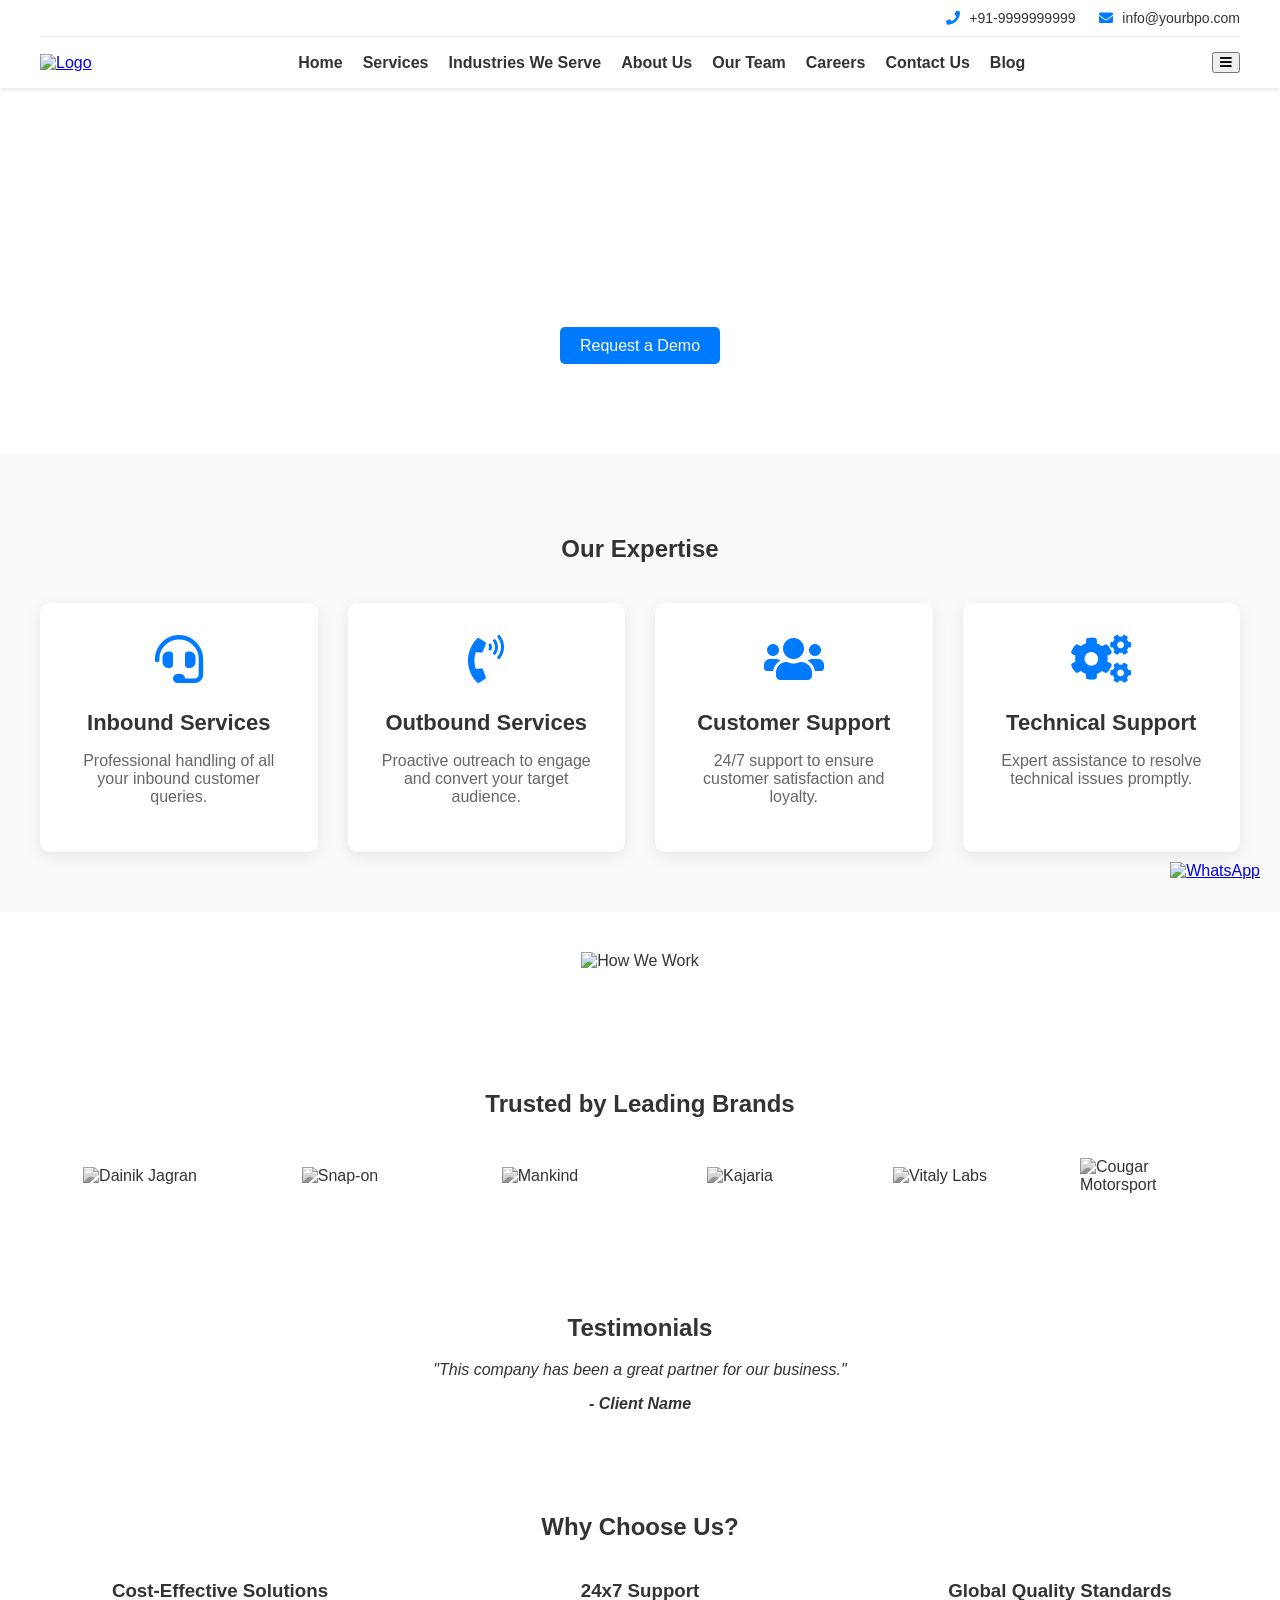
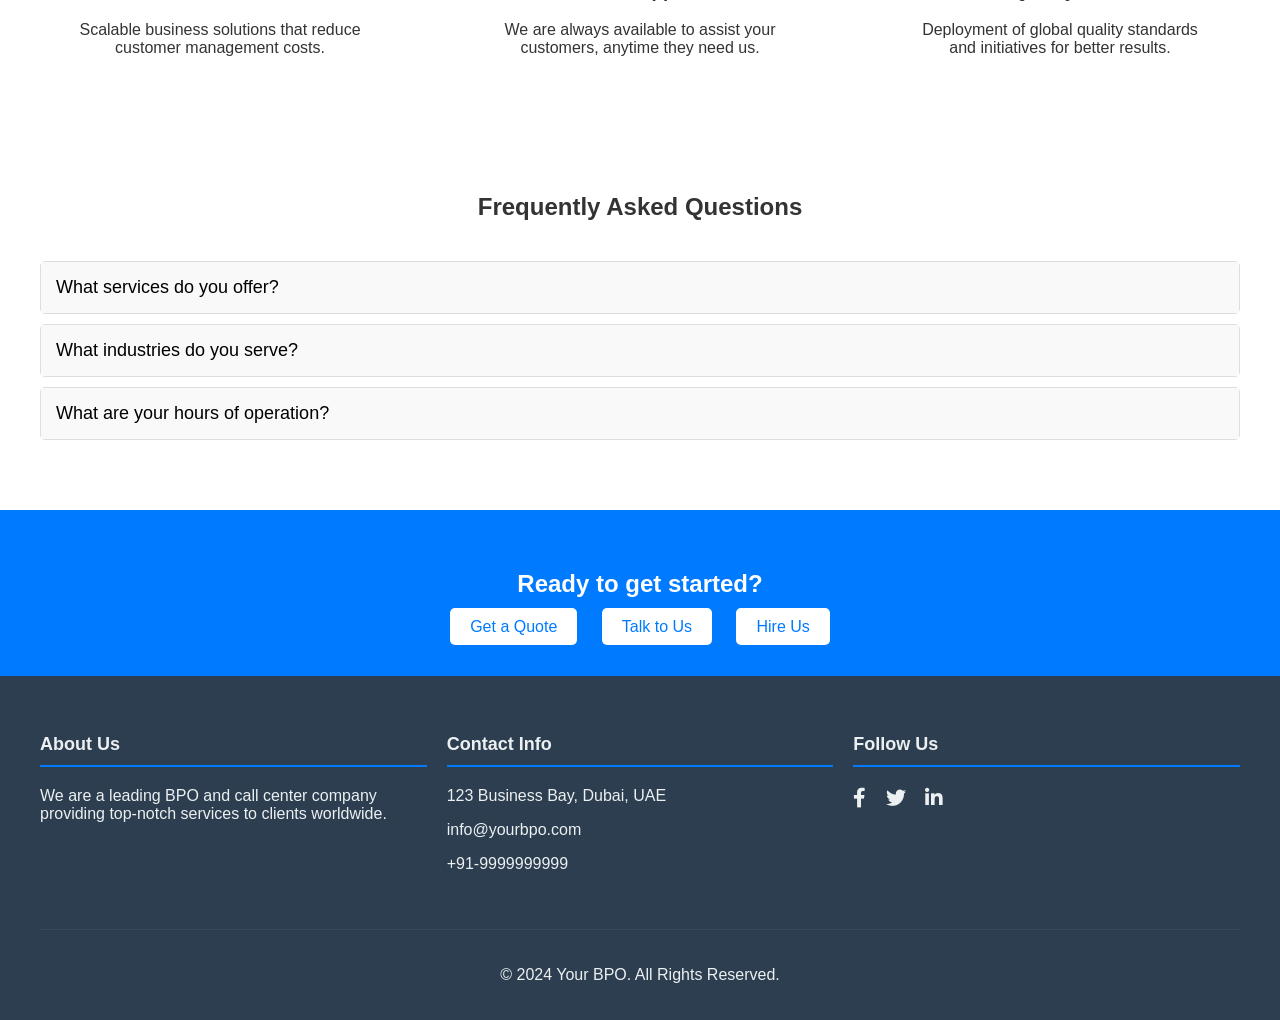
==== index.html @ 9fa323e5 "feat: Enhance home page with new sections This commit significantly enhances the home page by adding" ====
<!DOCTYPE html>
<html lang="en">
<head>
    <meta charset="UTF-8">
    <meta name="viewport" content="width=device-width, initial-scale=1.0">
    <title>BPO and Call Center</title>
    <link rel="stylesheet" href="css/style.css">
    <link rel="stylesheet" href="https://cdnjs.cloudflare.com/ajax/libs/font-awesome/5.15.4/css/all.min.css">
</head>
<body>
    <header class="site-header">
        <div class="container">
            <div class="header-top">
                <div class="contact-info">
                    <span><i class="fas fa-phone"></i> +91-9999999999</span>
                    <span><i class="fas fa-envelope"></i> info@yourbpo.com</span>
                </div>
            </div>
            <nav class="main-nav">
                <div class="logo">
                    <a href="index.html"><img src="images/logo_placeholder.png" alt="Logo"></a>
                </div>
                <ul class="nav-links">
                    <li><a href="index.html">Home</a></li>
                    <li><a href="services.html">Services</a></li>
                    <li><a href="industries.html">Industries We Serve</a></li>
                    <li><a href="about.html">About Us</a></li>
                    <li><a href="team.html">Our Team</a></li>
                    <li><a href="careers.html">Careers</a></li>
                    <li><a href="contact.html">Contact Us</a></li>
                    <li><a href="blog.html">Blog</a></li>
                </ul>
                <button class="menu-toggle"><i class="fas fa-bars"></i></button>
            </nav>
        </div>
    </header>
    <main>
        <section class="hero">
            <div class="hero-content">
                <h1>Providing Outstanding Experiences</h1>
                <p>Delivering exceptional customer interactions every time.</p>
                <a href="#" class="btn">Request a Demo</a>
            </div>
        </section>

        <section class="expertise">
            <div class="container">
                <h2>Our Expertise</h2>
                <div class="expertise-grid">
                    <div class="card">
                        <div class="card-icon"><i class="fas fa-headset"></i></div>
                        <h3 class="card-title">Inbound Services</h3>
                        <p class="card-text">Professional handling of all your inbound customer queries.</p>
                    </div>
                    <div class="card">
                        <div class="card-icon"><i class="fas fa-phone-volume"></i></div>
                        <h3 class="card-title">Outbound Services</h3>
                        <p class="card-text">Proactive outreach to engage and convert your target audience.</p>
                    </div>
                    <div class="card">
                        <div class="card-icon"><i class="fas fa-users"></i></div>
                        <h3 class="card-title">Customer Support</h3>
                        <p class="card-text">24/7 support to ensure customer satisfaction and loyalty.</p>
                    </div>
                    <div class="card">
                        <div class="card-icon"><i class="fas fa-cogs"></i></div>
                        <h3 class="card-title">Technical Support</h3>
                        <p class="card-text">Expert assistance to resolve technical issues promptly.</p>
                    </div>
                </div>
            </div>
        </section>

        <section class="how-we-work">
            <img src="images/how-we-work.jpg" alt="How We Work">
        </section>

        <section class="client-slider">
            <div class="container">
                <h2 class="slider-title">Trusted by Leading Brands</h2>
                <div class="slider">
                    <div class="slide-track">
                        <div class="slide"><img src="images/dainik-jagran.png" alt="Dainik Jagran"></div>
                        <div class="slide"><img src="images/snapon.png" alt="Snap-on"></div>
                        <div class="slide"><img src="images/mankind.png" alt="Mankind"></div>
                        <div class="slide"><img src="images/kajaria.png" alt="Kajaria"></div>
                        <div class="slide"><img src="images/vitaly-labs.png" alt="Vitaly Labs"></div>
                        <div class="slide"><img src="images/cougar-motorsport.png" alt="Cougar Motorsport"></div>
                        <div class="slide"><img src="images/blueair.png" alt="Blueair"></div>
                        <!-- Duplicate slides for seamless loop -->
                        <div class="slide"><img src="images/dainik-jagran.png" alt="Dainik Jagran"></div>
                        <div class="slide"><img src="images/snapon.png" alt="Snap-on"></div>
                        <div class="slide"><img src="images/mankind.png" alt="Mankind"></div>
                        <div class="slide"><img src="images/kajaria.png" alt="Kajaria"></div>
                        <div class="slide"><img src="images/vitaly-labs.png" alt="Vitaly Labs"></div>
                        <div class="slide"><img src="images/cougar-motorsport.png" alt="Cougar Motorsport"></div>
                        <div class="slide"><img src="images/blueair.png" alt="Blueair"></div>
                    </div>
                </div>
            </div>
        </section>

        <section class="testimonials">
            <h2>Testimonials</h2>
            <div class="testimonial">
                <p>"This company has been a great partner for our business."</p>
                <span>- Client Name</span>
            </div>
        </section>

        <section class="why-choose-us">
            <h2>Why Choose Us?</h2>
            <div class="reasons">
                <div class="reason">
                    <h3>Cost-Effective Solutions</h3>
                    <p>Scalable business solutions that reduce customer management costs.</p>
                </div>
                <div class="reason">
                    <h3>24x7 Support</h3>
                    <p>We are always available to assist your customers, anytime they need us.</p>
                </div>
                <div class="reason">
                    <h3>Global Quality Standards</h3>
                    <p>Deployment of global quality standards and initiatives for better results.</p>
                </div>
            </div>
        </section>
        <section class="faq-section">
            <div class="container">
                <h2 class="faq-title">Frequently Asked Questions</h2>
                <div class="faq-accordion">
                    <div class="faq-item">
                        <button class="faq-question">What services do you offer?</button>
                        <div class="faq-answer">
                            <p>We offer a wide range of BPO and call center services, including inbound and outbound calls, customer support, technical support, and back-office solutions.</p>
                        </div>
                    </div>
                    <div class="faq-item">
                        <button class="faq-question">What industries do you serve?</button>
                        <div class="faq-answer">
                            <p>We cater to various industries, including e-commerce, healthcare, finance, and technology.</p>
                        </div>
                    </div>
                    <div class="faq-item">
                        <button class="faq-question">What are your hours of operation?</button>
                        <div class="faq-answer">
                            <p>Our services are available 24/7 to ensure uninterrupted support for your business.</p>
                        </div>
                    </div>
                </div>
            </div>
        </section>

        <section class="cta">
            <h2>Ready to get started?</h2>
            <a href="contact.html" class="btn">Get a Quote</a>
            <a href="contact.html" class="btn">Talk to Us</a>
            <a href="contact.html" class="btn">Hire Us</a>
        </section>
    </main>
    <footer class="site-footer">
        <div class="container">
            <div class="footer-widgets">
                <div class="widget">
                    <h3 class="widget-title">About Us</h3>
                    <p>We are a leading BPO and call center company providing top-notch services to clients worldwide.</p>
                </div>
                <div class="widget">
                    <h3 class="widget-title">Contact Info</h3>
                    <p>123 Business Bay, Dubai, UAE</p>
                    <p>info@yourbpo.com</p>
                    <p>+91-9999999999</p>
                </div>
                <div class="widget">
                    <h3 class="widget-title">Follow Us</h3>
                    <div class="social-links">
                        <a href="#"><i class="fab fa-facebook-f"></i></a>
                        <a href="#"><i class="fab fa-twitter"></i></a>
                        <a href="#"><i class="fab fa-linkedin-in"></i></a>
                    </div>
                </div>
            </div>
            <div class="footer-bottom">
                <p>&copy; 2024 Your BPO. All Rights Reserved.</p>
            </div>
        </div>
    </footer>
    <a href="https://api.whatsapp.com/send/?phone=+919999999999&text=Hello,+I'm+interested+in+your+services." class="whatsapp-float" target="_blank">
        <img src="images/whatsapp.png" alt="WhatsApp">
    </a>
    <script src="js/script.js"></script>
</body>
</html>
---- css/style.css ----
/* General Styles */
body {
    font-family: Arial, sans-serif;
    margin: 0;
    padding: 0;
    background-color: #fff;
    color: #333;
}

/* Header */
.site-header {
    background-color: #fff;
    box-shadow: 0 2px 5px rgba(0,0,0,0.1);
    position: sticky;
    top: 0;
    z-index: 1000;
}

.container {
    max-width: 1200px;
    margin: 0 auto;
    padding: 0 20px;
}

.header-top {
    padding: 10px 0;
    border-bottom: 1px solid #eee;
    text-align: right;
    font-size: 14px;
}

.contact-info span {
    margin-left: 20px;
}

.contact-info i {
    margin-right: 5px;
    color: #007bff;
}

.main-nav {
    display: flex;
    justify-content: space-between;
    align-items: center;
    padding: 15px 0;
}

.logo img {
    height: 50px;
}

.nav-links {
    list-style: none;
    margin: 0;
    padding: 0;
    display: flex;
}

.nav-links li {
    margin-left: 20px;
}

.nav-links a {
    text-decoration: none;
    color: #333;
    font-weight: bold;
}

/* Hero Section */
.hero {
    background-image: url('../images/hero-bg.jpg');
    background-size: cover;
    background-position: center;
    color: #fff;
    text-align: center;
    padding: 100px 20px;
}

.hero-content h1 {
    font-size: 48px;
    margin-bottom: 20px;
}

.btn {
    background-color: #007bff;
    color: #fff;
    padding: 10px 20px;
    text-decoration: none;
    border-radius: 5px;
}

/* Footer */
.site-footer {
    background-color: #2c3e50;
    color: #ecf0f1;
    padding: 40px 0 0;
}

.footer-widgets {
    display: flex;
    justify-content: space-between;
    flex-wrap: wrap;
    gap: 20px;
    padding-bottom: 40px;
}

.widget {
    flex: 1;
    min-width: 250px;
}

.widget-title {
    font-size: 18px;
    margin-bottom: 20px;
    border-bottom: 2px solid #007bff;
    padding-bottom: 10px;
}

.social-links a {
    color: #ecf0f1;
    margin-right: 15px;
    font-size: 20px;
}

.footer-bottom {
    text-align: center;
    padding: 20px 0;
    border-top: 1px solid #34495e;
}

/* Expertise Section */
.expertise {
    padding: 40px 20px;
    text-align: center;
}

/* Responsive Design */
@media (max-width: 768px) {
    .nav-links {
        display: none;
        flex-direction: column;
        width: 100%;
        background-color: #fff;
    }

    .nav-links.active {
        display: flex;
    }

    .main-nav {
        flex-wrap: wrap;
    }

    .reasons {
        flex-direction: column;
    }
}

.expertise {
    padding: 60px 0;
    background-color: #f9f9f9;
}

.expertise h2 {
    text-align: center;
    margin-bottom: 40px;
}

.expertise-grid {
    display: grid;
    grid-template-columns: repeat(auto-fit, minmax(250px, 1fr));
    gap: 30px;
}

.card {
    background-color: #fff;
    padding: 30px;
    text-align: center;
    border-radius: 10px;
    box-shadow: 0 4px 15px rgba(0,0,0,0.08);
    transition: transform 0.3s, box-shadow 0.3s;
}

.card:hover {
    transform: translateY(-10px);
    box-shadow: 0 8px 25px rgba(0,0,0,0.12);
}

.card-icon {
    font-size: 48px;
    color: #007bff;
    margin-bottom: 20px;
}

.card-title {
    font-size: 22px;
    margin-bottom: 15px;
}

.card-text {
    font-size: 16px;
    color: #666;
}

.expertise-item {
    border: 1px solid #ddd;
    padding: 20px;
    border-radius: 5px;
}

.expertise-item img {
    max-width: 100px;
    margin-bottom: 15px;
}

/* Client Slider */
.client-slider {
    padding: 60px 0;
}

.slider-title {
    text-align: center;
    margin-bottom: 40px;
}

.slider {
    overflow: hidden;
    position: relative;
    width: 100%;
}

.slide-track {
    display: flex;
    animation: scroll 30s linear infinite;
    width: calc(200px * 14); /* 200px per slide * 14 slides */
}

.slide {
    width: 200px;
    padding: 0 40px;
    display: flex;
    align-items: center;
    justify-content: center;
}

.slide img {
    max-width: 100%;
    height: auto;
    filter: grayscale(100%);
    transition: filter 0.3s;
}

.slide:hover img {
    filter: grayscale(0%);
}

@keyframes scroll {
    0% { transform: translateX(0); }
    100% { transform: translateX(calc(-200px * 7)); } /* -200px per slide * 7 slides */
}

/* FAQ Section */
.faq-section {
    padding: 60px 0;
}

.faq-title {
    text-align: center;
    margin-bottom: 40px;
}

.faq-item {
    margin-bottom: 10px;
    border: 1px solid #ddd;
    border-radius: 5px;
}

.faq-question {
    width: 100%;
    background-color: #f9f9f9;
    border: none;
    padding: 15px;
    text-align: left;
    font-size: 18px;
    cursor: pointer;
}

.faq-answer {
    padding: 15px;
    display: none;
}

.faq-item.active .faq-answer {
    display: block;
}

/* Why Choose Us Section */
.why-choose-us {
    padding: 40px 20px;
    text-align: center;
}

.reasons {
    display: flex;
    justify-content: space-around;
    gap: 20px;
    margin-top: 20px;
}

.reason {
    max-width: 300px;
}

/* How We Work Section */
.how-we-work {
    padding: 40px 0;
    text-align: center;
}

.how-we-work img {
    max-width: 100%;
    height: auto;
}

/* Page Title */
.page-title {
    background-color: #007bff;
    color: #fff;
    padding: 20px;
    text-align: center;
}

/* Contact Form */
.contact-form-section form {
    display: flex;
    flex-direction: column;
    max-width: 500px;
    margin: 40px auto;
}

.contact-form-section label {
    margin-bottom: 5px;
}

.contact-form-section input,
.contact-form-section textarea {
    padding: 10px;
    margin-bottom: 10px;
    border: 1px solid #ddd;
    border-radius: 5px;
}

.sticky {
    position: fixed;
    top: 0;
    width: 100%;
}

/* WhatsApp Float */
.whatsapp-float {
    position: fixed;
    bottom: 20px;
    right: 20px;
    z-index: 1000;
}

.whatsapp-float img {
    width: 50px;
    height: 50px;
}

/* Testimonials Section */
.testimonials {
    padding: 40px 20px;
    text-align: center;
}

.testimonial {
    max-width: 600px;
    margin: 0 auto;
    font-style: italic;
}

.testimonial span {
    display: block;
    margin-top: 10px;
    font-weight: bold;
}

/* CTA Section */
.cta {
    padding: 40px 20px;
    text-align: center;
    background-color: #007bff;
    color: #fff;
}

.cta .btn {
    margin: 0 10px;
    background-color: #fff;
    color: #007bff;
}
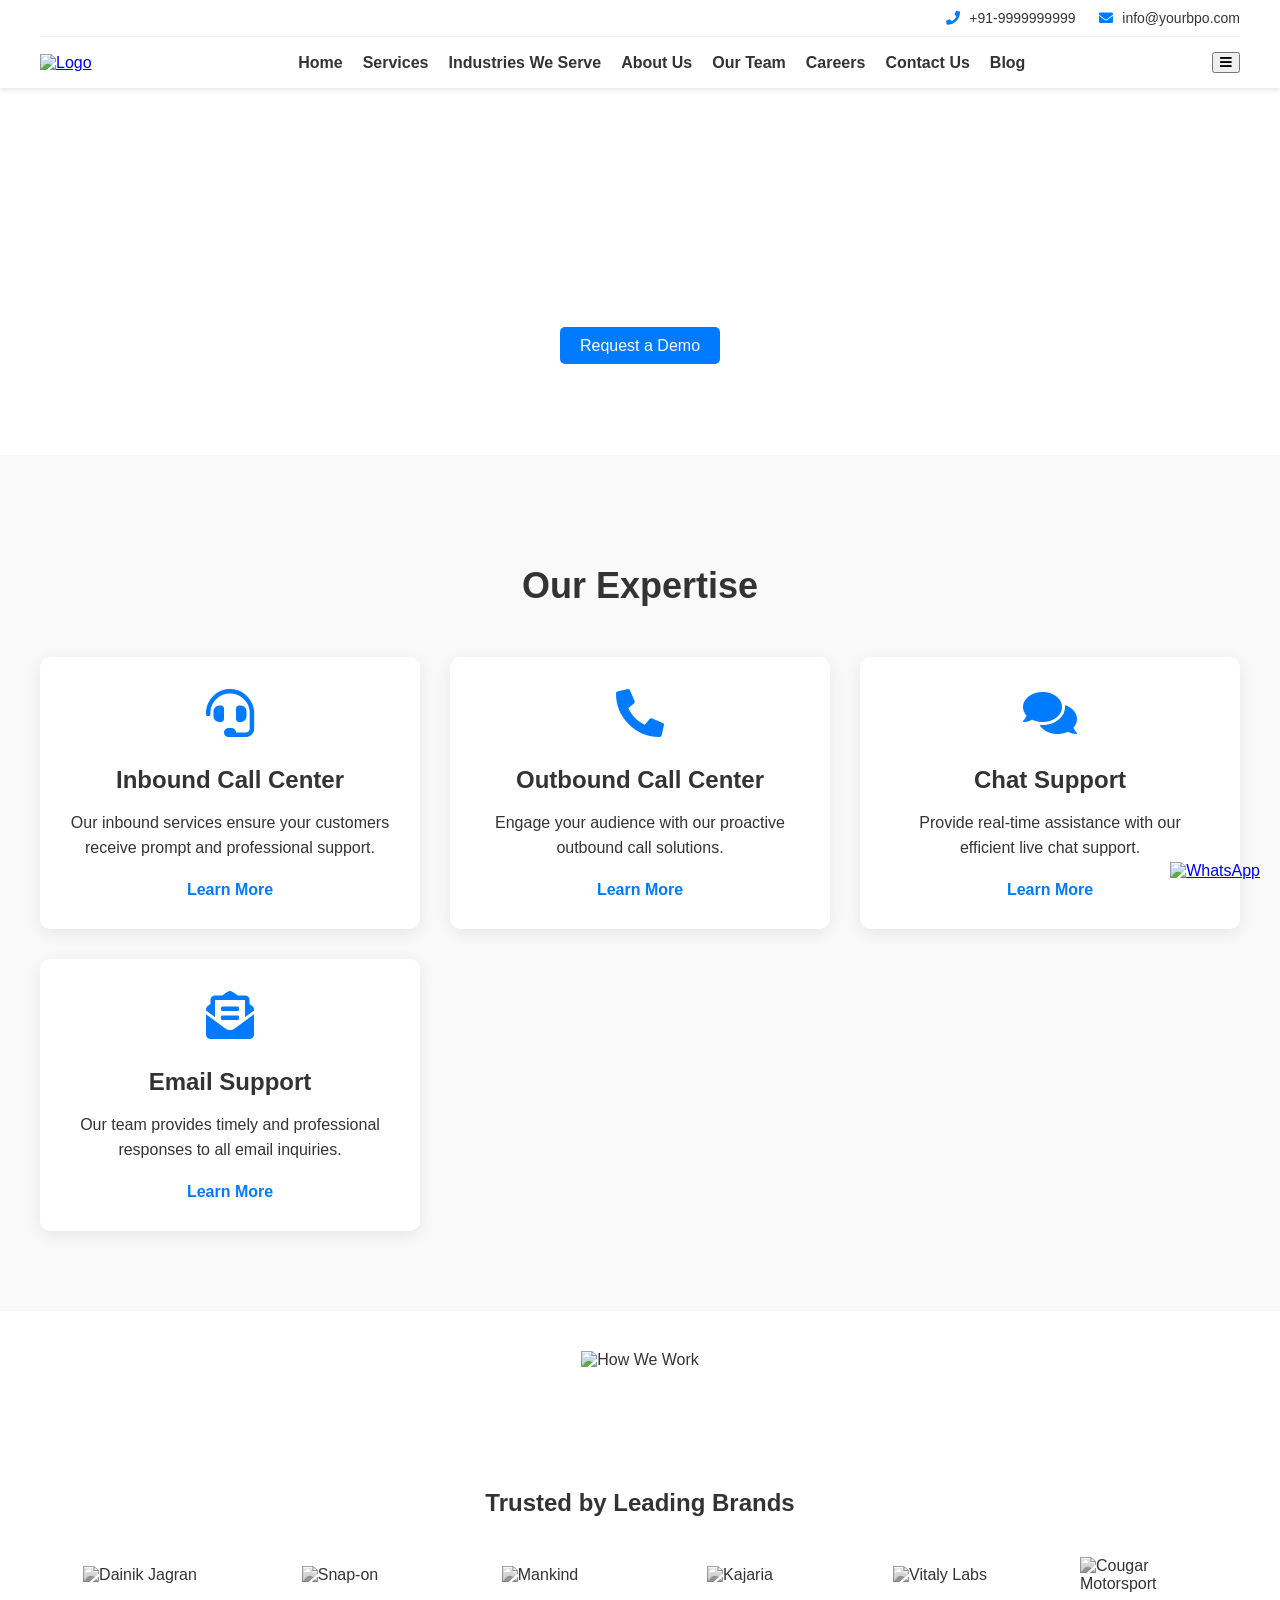
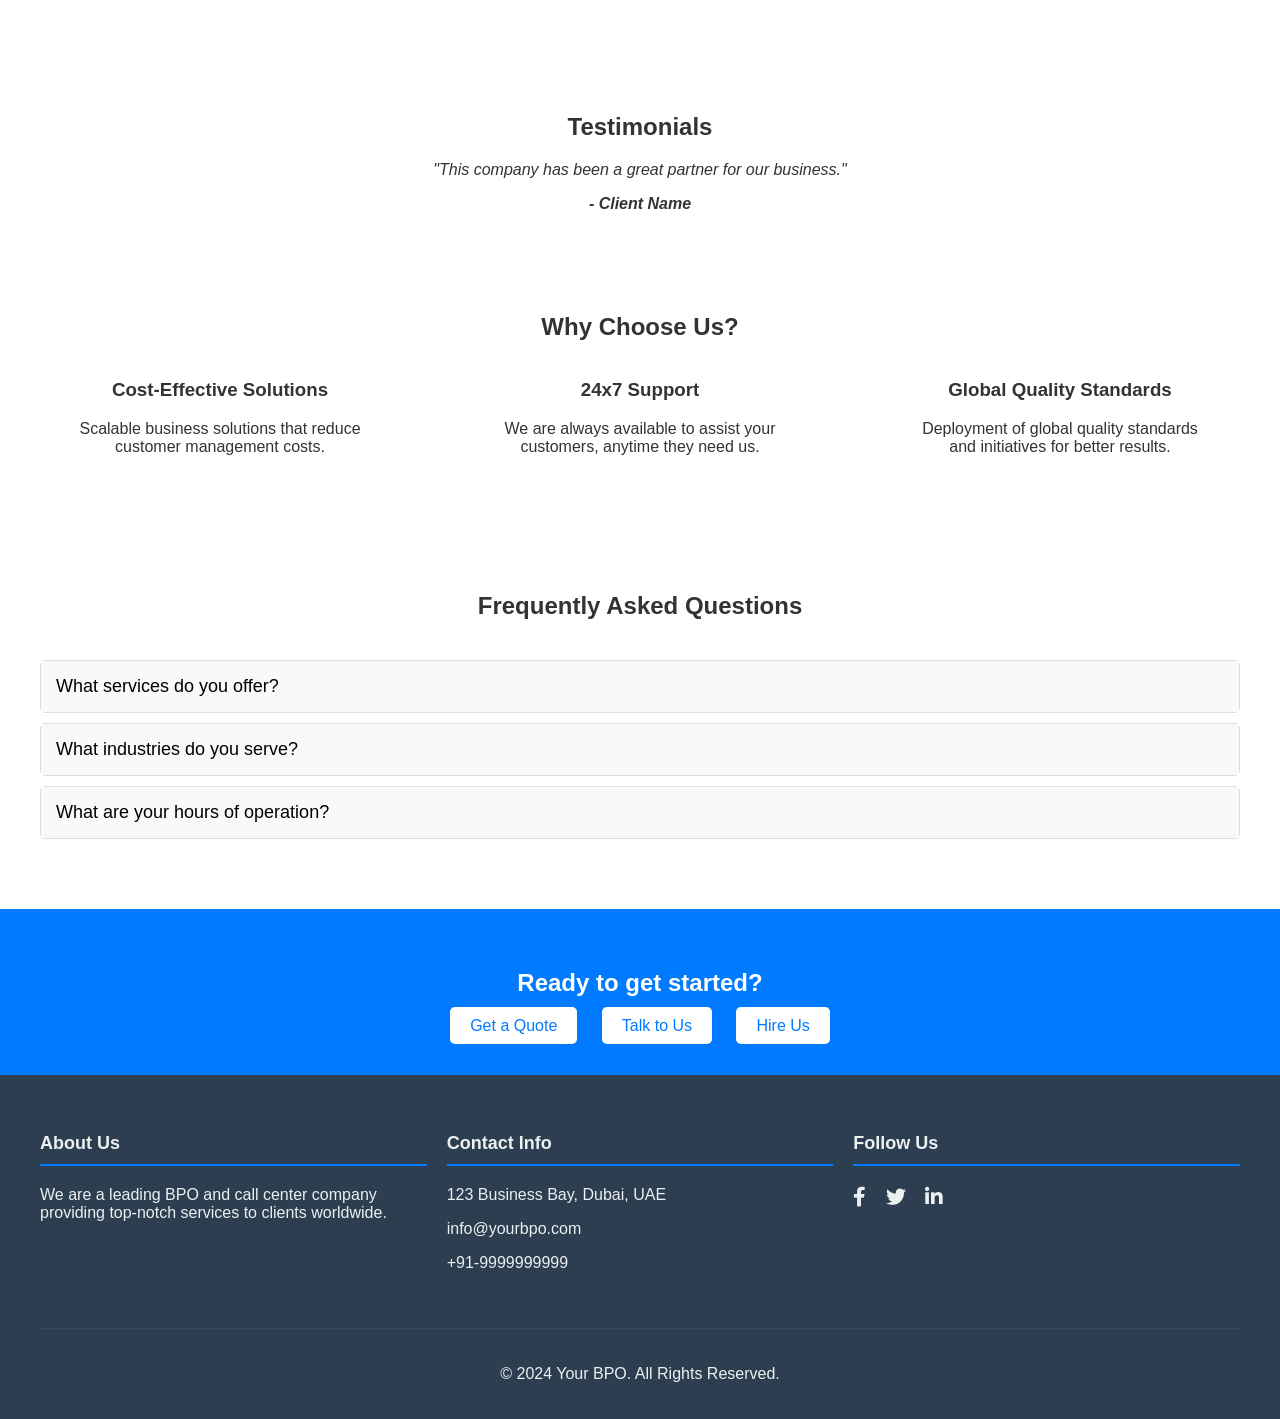
==== commit 8ad6be4f: "feat: Redesign services page with Tailwind CSS This commit introduces a completely redesigned servic" ====
--- a/index.html
+++ b/index.html
@@ -43,29 +43,35 @@
             </div>
         </section>
 
-        <section class="expertise">
+        <section class="services-section">
             <div class="container">
-                <h2>Our Expertise</h2>
-                <div class="expertise-grid">
-                    <div class="card">
-                        <div class="card-icon"><i class="fas fa-headset"></i></div>
-                        <h3 class="card-title">Inbound Services</h3>
-                        <p class="card-text">Professional handling of all your inbound customer queries.</p>
+                <div class="section-title">
+                    <h2>Our Expertise</h2>
+                </div>
+                <div class="services-grid">
+                    <div class="service-card">
+                        <div class="service-icon"><i class="fas fa-headset"></i></div>
+                        <h3>Inbound Call Center</h3>
+                        <p>Our inbound services ensure your customers receive prompt and professional support.</p>
+                        <a href="services.html" class="learn-more">Learn More</a>
                     </div>
-                    <div class="card">
-                        <div class="card-icon"><i class="fas fa-phone-volume"></i></div>
-                        <h3 class="card-title">Outbound Services</h3>
-                        <p class="card-text">Proactive outreach to engage and convert your target audience.</p>
+                    <div class="service-card">
+                        <div class="service-icon"><i class="fas fa-phone-alt"></i></div>
+                        <h3>Outbound Call Center</h3>
+                        <p>Engage your audience with our proactive outbound call solutions.</p>
+                        <a href="services.html" class="learn-more">Learn More</a>
                     </div>
-                    <div class="card">
-                        <div class="card-icon"><i class="fas fa-users"></i></div>
-                        <h3 class="card-title">Customer Support</h3>
-                        <p class="card-text">24/7 support to ensure customer satisfaction and loyalty.</p>
+                    <div class="service-card">
+                        <div class="service-icon"><i class="fas fa-comments"></i></div>
+                        <h3>Chat Support</h3>
+                        <p>Provide real-time assistance with our efficient live chat support.</p>
+                        <a href="services.html" class="learn-more">Learn More</a>
                     </div>
-                    <div class="card">
-                        <div class="card-icon"><i class="fas fa-cogs"></i></div>
-                        <h3 class="card-title">Technical Support</h3>
-                        <p class="card-text">Expert assistance to resolve technical issues promptly.</p>
+                    <div class="service-card">
+                        <div class="service-icon"><i class="fas fa-envelope-open-text"></i></div>
+                        <h3>Email Support</h3>
+                        <p>Our team provides timely and professional responses to all email inquiries.</p>
+                        <a href="services.html" class="learn-more">Learn More</a>
                     </div>
                 </div>
             </div>
--- a/css/style.css
+++ b/css/style.css
@@ -128,14 +128,76 @@
     border-top: 1px solid #34495e;
 }
 
-/* Expertise Section */
-.expertise {
-    padding: 40px 20px;
-    text-align: center;
+/* Services Section */
+.services-section {
+    padding: 80px 0;
+    background-color: #f9f9f9;
+}
+
+.section-title {
+    text-align: center;
+    margin-bottom: 50px;
+}
+
+.section-title h2 {
+    font-size: 36px;
+}
+
+.services-grid {
+    display: grid;
+    grid-template-columns: repeat(auto-fit, minmax(250px, 1fr));
+    gap: 30px;
+}
+
+.service-card {
+    background-color: #fff;
+    padding: 40px;
+    border-radius: 10px;
+    text-align: center;
+    box-shadow: 0 5px 15px rgba(0,0,0,0.05);
+    transition: transform 0.3s, box-shadow 0.3s;
+}
+
+.service-card:hover {
+    transform: translateY(-10px);
+    box-shadow: 0 10px 20px rgba(0,0,0,0.1);
+}
+
+.service-icon {
+    font-size: 50px;
+    color: #007bff;
+    margin-bottom: 20px;
+}
+
+.service-card h3 {
+    font-size: 24px;
+    margin-bottom: 15px;
+}
+
+.service-card p {
+    font-size: 16px;
+    line-height: 1.6;
+    margin-bottom: 20px;
+}
+
+.learn-more {
+    color: #007bff;
+    text-decoration: none;
+    font-weight: bold;
 }
 
 /* Responsive Design */
+@media (max-width: 992px) {
+    .services-grid {
+        grid-template-columns: repeat(2, 1fr);
+    }
+}
+
 @media (max-width: 768px) {
+    .services-grid {
+        grid-template-columns: 1fr;
+    }
+
     .nav-links {
         display: none;
         flex-direction: column;
@@ -154,63 +216,6 @@
     .reasons {
         flex-direction: column;
     }
-}
-
-.expertise {
-    padding: 60px 0;
-    background-color: #f9f9f9;
-}
-
-.expertise h2 {
-    text-align: center;
-    margin-bottom: 40px;
-}
-
-.expertise-grid {
-    display: grid;
-    grid-template-columns: repeat(auto-fit, minmax(250px, 1fr));
-    gap: 30px;
-}
-
-.card {
-    background-color: #fff;
-    padding: 30px;
-    text-align: center;
-    border-radius: 10px;
-    box-shadow: 0 4px 15px rgba(0,0,0,0.08);
-    transition: transform 0.3s, box-shadow 0.3s;
-}
-
-.card:hover {
-    transform: translateY(-10px);
-    box-shadow: 0 8px 25px rgba(0,0,0,0.12);
-}
-
-.card-icon {
-    font-size: 48px;
-    color: #007bff;
-    margin-bottom: 20px;
-}
-
-.card-title {
-    font-size: 22px;
-    margin-bottom: 15px;
-}
-
-.card-text {
-    font-size: 16px;
-    color: #666;
-}
-
-.expertise-item {
-    border: 1px solid #ddd;
-    padding: 20px;
-    border-radius: 5px;
-}
-
-.expertise-item img {
-    max-width: 100px;
-    margin-bottom: 15px;
 }
 
 /* Client Slider */
@@ -294,6 +299,90 @@
     display: block;
 }
 
+/* Services Page */
+.call-center-services {
+    padding: 60px 0;
+    background-color: #f9f9f9;
+}
+
+.section-header {
+    text-align: center;
+    margin-bottom: 40px;
+}
+
+.section-header h2 {
+    font-size: 32px;
+    margin-bottom: 10px;
+}
+
+.services-grid {
+    display: grid;
+    grid-template-columns: repeat(auto-fit, minmax(300px, 1fr));
+    gap: 30px;
+}
+
+.service-card {
+    background-color: #fff;
+    padding: 30px;
+    text-align: center;
+    border-radius: 10px;
+    box-shadow: 0 4px 15px rgba(0,0,0,0.08);
+    transition: transform 0.3s, box-shadow 0.3s;
+}
+
+.service-card:hover {
+    transform: translateY(-10px);
+    box-shadow: 0 8px 25px rgba(0,0,0,0.12);
+}
+
+.service-icon {
+    font-size: 48px;
+    color: #007bff;
+    margin-bottom: 20px;
+}
+
+.service-title {
+    font-size: 22px;
+    margin-bottom: 15px;
+}
+
+.service-desc {
+    font-size: 16px;
+    color: #666;
+    margin-bottom: 20px;
+}
+
+.btn-learn-more {
+    background-color: #007bff;
+    color: #fff;
+    padding: 10px 20px;
+    text-decoration: none;
+    border-radius: 5px;
+    transition: background-color 0.3s;
+}
+
+.btn-learn-more:hover {
+    background-color: #0056b3;
+}
+
+.cta-services {
+    text-align: center;
+    margin-top: 40px;
+    font-size: 18px;
+}
+
+.cta-services a {
+    color: #007bff;
+    text-decoration: none;
+    font-weight: bold;
+    border-bottom: 2px solid transparent;
+    transition: border-bottom 0.3s;
+}
+
+.cta-services a:hover {
+    border-bottom: 2px solid #007bff;
+}
+
 /* Why Choose Us Section */
 .why-choose-us {
     padding: 40px 20px;
